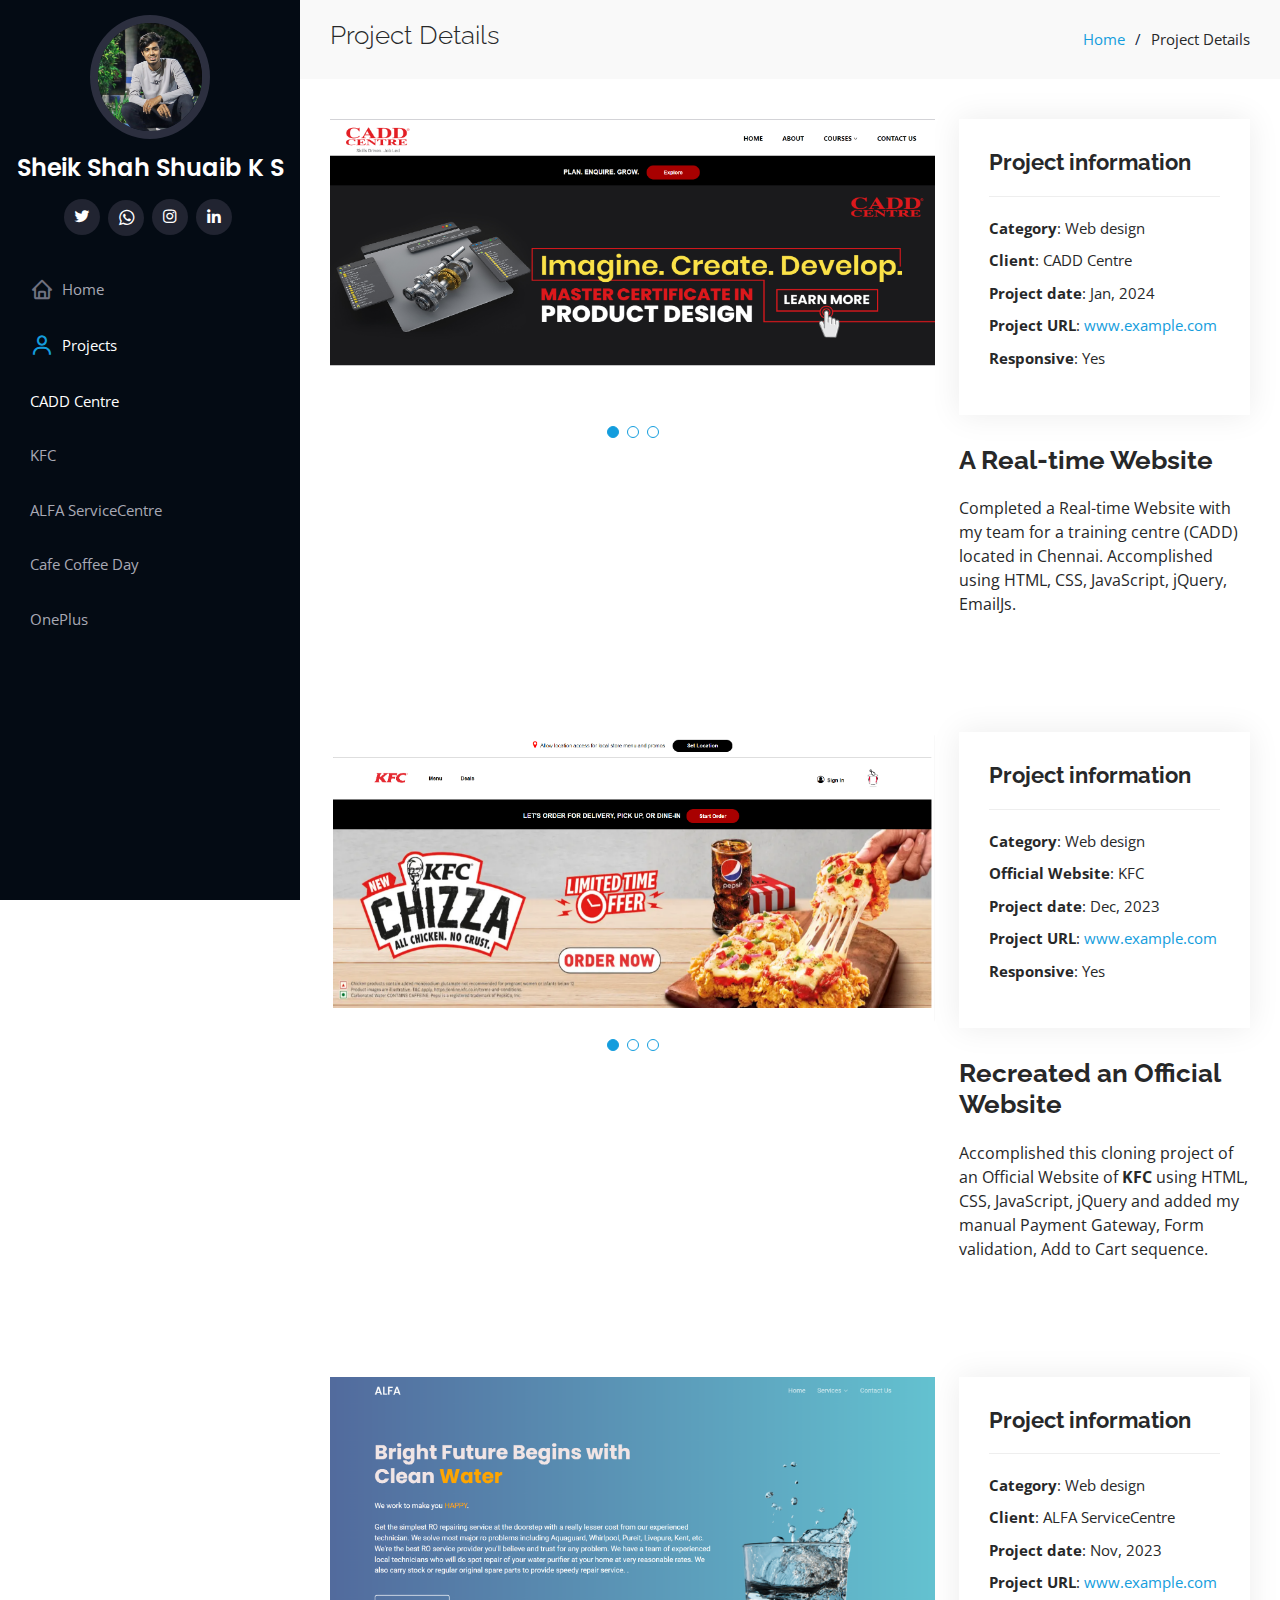
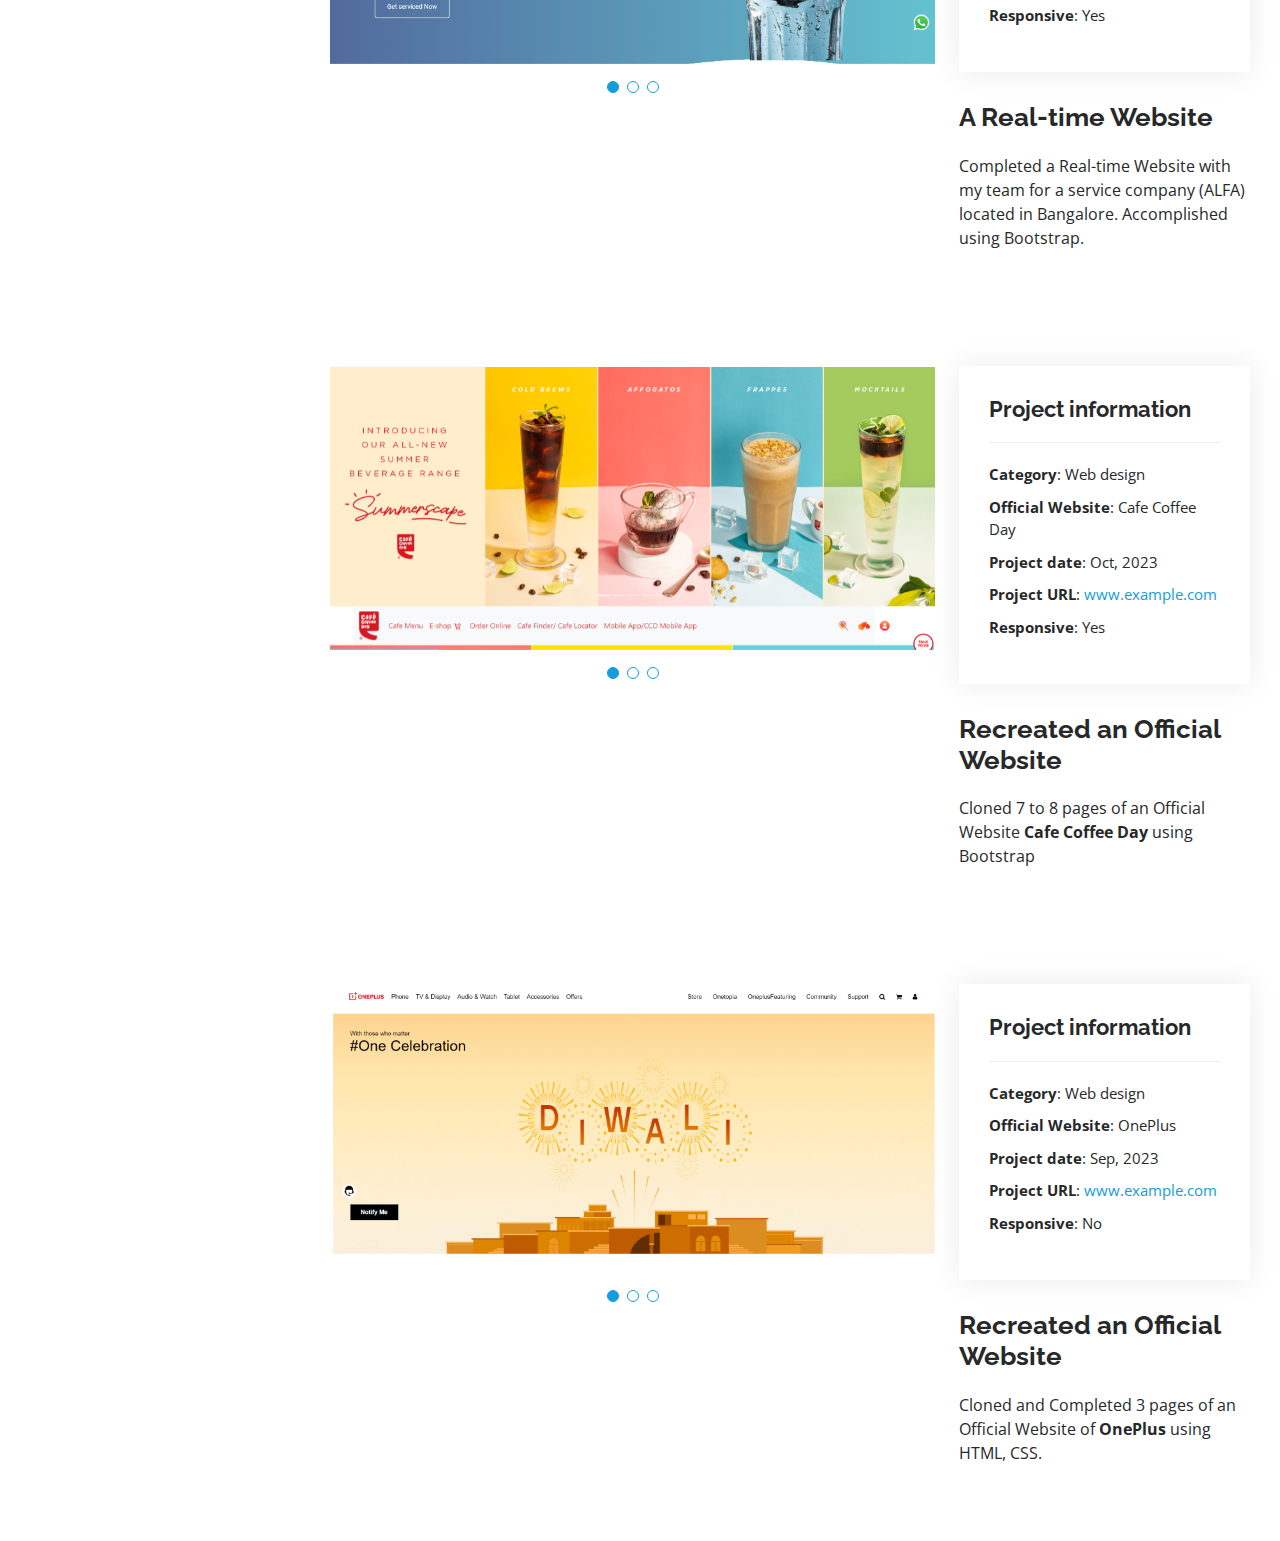
==== project-details.html @ ec0ab6f7 "portfolio 1" ====
<!DOCTYPE html>
<html lang="en">

<head>
  <meta charset="utf-8">
  <meta content="width=device-width, initial-scale=1.0" name="viewport">

  <title>Sheik Portfolio | Project Details</title>
  <meta content="" name="description">
  <meta content="" name="keywords">

  <!-- Favicons -->
  <link href="assets/img/favicon.png" rel="icon">
  <link href="assets/img/apple-touch-icon.png" rel="apple-touch-icon">
  <link rel="stylesheet" href="https://cdnjs.cloudflare.com/ajax/libs/font-awesome/4.7.0/css/font-awesome.min.css">

  <!-- Google Fonts -->
  <link href="https://fonts.googleapis.com/css?family=Open+Sans:300,300i,400,400i,600,600i,700,700i|Raleway:300,300i,400,400i,500,500i,600,600i,700,700i|Poppins:300,300i,400,400i,500,500i,600,600i,700,700i" rel="stylesheet">

  <!-- Vendor CSS Files -->
  <link href="assets/vendor/aos/aos.css" rel="stylesheet">
  <link href="assets/vendor/bootstrap/css/bootstrap.min.css" rel="stylesheet">
  <link href="assets/vendor/bootstrap-icons/bootstrap-icons.css" rel="stylesheet">
  <link href="assets/vendor/boxicons/css/boxicons.min.css" rel="stylesheet">
  <link href="assets/vendor/glightbox/css/glightbox.min.css" rel="stylesheet">
  <link href="assets/vendor/swiper/swiper-bundle.min.css" rel="stylesheet">

  <!-- Template Main CSS File -->
  <link href="assets/css/style.css" rel="stylesheet">

</head>

<body>

  <!-- ======= Mobile nav toggle button ======= -->
  <i class="bi bi-list mobile-nav-toggle d-xl-none"></i>

  <!-- ======= Header ======= -->
  <header id="header">
    <div class="d-flex flex-column">

      <div class="profile">
        <img src="assets/img/img3.jpg" alt="" class="img-fluid rounded-circle">
        <h1 class="text-light"><a href="index.html">Sheik Shah Shuaib K S</a></h1>
        <div class="social-links mt-3 text-center">
          <a href="https://twitter.com/_Shu_aib_" class="twitter"><i class="bx bxl-twitter"></i></a>
          <a href="https://wa.me/918608338833" class="phone"><i class="fa fa-whatsapp" aria-hidden="true"></i></a>
          <a href="https://www.instagram.com/_.sheikkk._/" class="instagram"><i class="bx bxl-instagram"></i></a>
          <a href="https://www.linkedin.com/in/sheik-shah-shuaib-k-s-32a765255/" class="linkedin"><i class="bx bxl-linkedin"></i></a>
        </div>
      </div>

      <nav id="navbar" class="nav-menu navbar">
        <ul>
          <li><a href="index.html" class="nav-link scrollto"><i class="bx bx-home"></i> <span>Home</span></a></li>
          <li><a href="#" class="nav-link scrollto active"><i class="bx bx-user"></i> <span>Projects</span></a></li>
          <li><a href="#portfolio-details0" class="nav-link scrollto"><span>CADD Centre</span></a></li>
          <li><a href="#portfolio-details1" class="nav-link scrollto"><span>KFC</span></a></li>
          <li><a href="#portfolio-details2" class="nav-link scrollto"><span>ALFA ServiceCentre</span></a></li>
          <li><a href="#portfolio-details4" class="nav-link scrollto"><span>Cafe Coffee Day</span></a></li>
          <li><a href="#portfolio-details3" class="nav-link scrollto"><span>OnePlus</span></a></li>
        </ul>
      </nav><!-- .nav-menu -->
    </div>
  </header><!-- End Header -->

  <main id="main">

    <!-- ======= Breadcrumbs ======= -->
    <section id="breadcrumbs" class="breadcrumbs">
      <div class="container">

        <div class="d-flex justify-content-between align-items-center">
          <h2>Project Details</h2>
          <ol>
            <li><a href="index.html">Home</a></li>
            <li>Project Details</li>
          </ol>
        </div>

      </div>
    </section><!-- End Breadcrumbs -->

    <!-- ======= CADD Centre Section ======= -->
    <section id="portfolio-details0" class="portfolio-details">
      <div class="container">

        <div class="row gy-4">

          <div class="col-lg-8">
            <div class="portfolio-details-slider swiper">
              <div class="swiper-wrapper align-items-center">

                <div class="swiper-slide">
                  <img src="assets/img/portfolio/portfoliodetails/cadd1.png" alt="">
                </div>

                <div class="swiper-slide">
                  <img src="assets/img/portfolio/portfoliodetails/cadd2.png" alt="">
                </div>

                <div class="swiper-slide">
                  <img src="assets/img/portfolio/portfoliodetails/cadd3.png" alt="">
                </div>

              </div>
              <div class="swiper-pagination"></div>
            </div>
          </div>

          <div class="col-lg-4">
            <div class="portfolio-info">
              <h3>Project information</h3>
              <ul>
                <li><strong>Category</strong>: Web design</li>
                <li><strong>Client</strong>: CADD Centre</li>
                <li><strong>Project date</strong>: Jan, 2024</li>
                <li><strong>Project URL</strong>: <a href="#">www.example.com</a></li>
                <li><strong>Responsive</strong>: Yes</li>
              </ul>
            </div>
            <div class="portfolio-description">
              <h2>A Real-time Website</h2>
              <p>
                Completed a Real-time Website with my team for a training centre (CADD) located in Chennai. Accomplished using HTML, CSS, JavaScript, jQuery, EmailJs.
              </p>
            </div>
          </div>

        </div>

      </div>
    </section><!-- End CADD Centre Section -->

    <!-- ======= KFC Section ======= -->
    <section id="portfolio-details1" class="portfolio-details">
      <div class="container">

        <div class="row gy-4">

          <div class="col-lg-8">
            <div class="portfolio-details-slider swiper">
              <div class="swiper-wrapper align-items-center">

                <div class="swiper-slide">
                  <img src="assets/img/portfolio/portfoliodetails/kfc1.png" alt="">
                </div>

                <div class="swiper-slide">
                  <img src="assets/img/portfolio/portfoliodetails/kfc2.png" alt="">
                </div>

                <div class="swiper-slide">
                  <img src="assets/img/portfolio/portfoliodetails/kfc3.png" alt="">
                </div>

              </div>
              <div class="swiper-pagination"></div>
            </div>
          </div>

          <div class="col-lg-4">
            <div class="portfolio-info">
              <h3>Project information</h3>
              <ul>
                <li><strong>Category</strong>: Web design</li>
                <li><strong>Official Website</strong>: KFC</li>
                <li><strong>Project date</strong>: Dec, 2023</li>
                <li><strong>Project URL</strong>: <a href="#">www.example.com</a></li>
                <li><strong>Responsive</strong>: Yes</li>
              </ul>
            </div>
            <div class="portfolio-description">
              <h2>Recreated an Official Website</h2>
              <p>
                Accomplished this cloning project of an Official Website of <strong>KFC</strong> using HTML, CSS, JavaScript, jQuery and added my manual Payment Gateway, Form validation, Add to Cart sequence.
              </p>
            </div>
          </div>

        </div>

      </div>
    </section><!-- KFC Section -->

    <!-- ======= ALFA Section ======= -->
    <section id="portfolio-details2" class="portfolio-details">
      <div class="container">

        <div class="row gy-4">

          <div class="col-lg-8">
            <div class="portfolio-details-slider swiper">
              <div class="swiper-wrapper align-items-center">

                <div class="swiper-slide">
                  <img src="assets/img/portfolio/portfoliodetails/alfa1.png" alt="">
                </div>

                <div class="swiper-slide">
                  <img src="assets/img/portfolio/portfoliodetails/alfa2.png" alt="">
                </div>

                <div class="swiper-slide">
                  <img src="assets/img/portfolio/portfoliodetails/alfa3.png" alt="">
                </div>

              </div>
              <div class="swiper-pagination"></div>
            </div>
          </div>

          <div class="col-lg-4">
            <div class="portfolio-info">
              <h3>Project information</h3>
              <ul>
                <li><strong>Category</strong>: Web design</li>
                <li><strong>Client</strong>: ALFA ServiceCentre</li>
                <li><strong>Project date</strong>: Nov, 2023</li>
                <li><strong>Project URL</strong>: <a href="#">www.example.com</a></li>
                <li><strong>Responsive</strong>: Yes</li>
              </ul>
            </div>
            <div class="portfolio-description">
              <h2>A Real-time Website</h2>
              <p>
                Completed a Real-time Website with my team for a service company (ALFA) located in Bangalore. Accomplished using Bootstrap.
              </p>
            </div>
          </div>

        </div>

      </div>
    </section><!-- End ALFA Section -->

    <!-- ======= Cafe Coffee Day Section ======= -->
    <section id="portfolio-details4" class="portfolio-details">
      <div class="container">

        <div class="row gy-4">

          <div class="col-lg-8">
            <div class="portfolio-details-slider swiper">
              <div class="swiper-wrapper align-items-center">

                <div class="swiper-slide">
                  <img src="assets/img/portfolio/portfoliodetails/ccd1.png" alt="">
                </div>

                <div class="swiper-slide">
                  <img src="assets/img/portfolio/portfoliodetails/ccd2.png" alt="">
                </div>

                <div class="swiper-slide">
                  <img src="assets/img/portfolio/portfoliodetails/ccd3.png" alt="">
                </div>

              </div>
              <div class="swiper-pagination"></div>
            </div>
          </div>

          <div class="col-lg-4">
            <div class="portfolio-info">
              <h3>Project information</h3>
              <ul>
                <li><strong>Category</strong>: Web design</li>
                <li><strong>Official Website</strong>: Cafe Coffee Day</li>
                <li><strong>Project date</strong>: Oct, 2023</li>
                <li><strong>Project URL</strong>: <a href="#">www.example.com</a></li>
                <li><strong>Responsive</strong>: Yes</li>
              </ul>
            </div>
            <div class="portfolio-description">
              <h2>Recreated an Official Website</h2>
              <p>
                Cloned 7 to 8 pages of an Official Website <strong>Cafe Coffee Day</strong> using Bootstrap
              </p>
            </div>
          </div>

        </div>

      </div>
    </section><!-- End Cafe Coffee Day Section -->

    <!-- ======= OnePlus Section ======= -->
    <section id="portfolio-details3" class="portfolio-details">
      <div class="container">

        <div class="row gy-4">

          <div class="col-lg-8">
            <div class="portfolio-details-slider swiper">
              <div class="swiper-wrapper align-items-center">

                <div class="swiper-slide">
                  <img src="assets/img/portfolio/portfoliodetails/oneplus1.png" alt="">
                </div>

                <div class="swiper-slide">
                  <img src="assets/img/portfolio/portfoliodetails/oneplus2.png" alt="">
                </div>

                <div class="swiper-slide">
                  <img src="assets/img/portfolio/portfoliodetails/oneplus3.png" alt="">
                </div>

              </div>
              <div class="swiper-pagination"></div>
            </div>
          </div>

          <div class="col-lg-4">
            <div class="portfolio-info">
              <h3>Project information</h3>
              <ul>
                <li><strong>Category</strong>: Web design</li>
                <li><strong>Official Website</strong>: OnePlus</li>
                <li><strong>Project date</strong>: Sep, 2023</li>
                <li><strong>Project URL</strong>: <a href="#">www.example.com</a></li>
                <li><strong>Responsive</strong>: No</li>
              </ul>
            </div>
            <div class="portfolio-description">
              <h2>Recreated an Official Website</h2>
              <p>
                Cloned and Completed 3 pages of an Official Website of <strong>OnePlus</strong> using HTML, CSS.
              </p>
            </div>
          </div>

        </div>

      </div>
    </section><!-- End OnePlus Section -->
    
  </main><!-- End #main -->

  <!-- ======= Footer ======= -->
  <footer id="footer">
    <div class="container">
      <!-- <div class="copyright">
        &copy; Copyright <strong><span>Portfolio</span></strong>
      </div> -->
    </div>
  </footer><!-- End  Footer -->

  <a href="#" class="back-to-top d-flex align-items-center justify-content-center"><i class="bi bi-arrow-up-short"></i></a>

  <!-- Vendor JS Files -->
  <script src="assets/vendor/purecounter/purecounter_vanilla.js"></script>
  <script src="assets/vendor/aos/aos.js"></script>
  <script src="assets/vendor/bootstrap/js/bootstrap.bundle.min.js"></script>
  <script src="assets/vendor/glightbox/js/glightbox.min.js"></script>
  <script src="assets/vendor/isotope-layout/isotope.pkgd.min.js"></script>
  <script src="assets/vendor/swiper/swiper-bundle.min.js"></script>
  <script src="assets/vendor/typed.js/typed.umd.js"></script>
  <script src="assets/vendor/waypoints/noframework.waypoints.js"></script>
  <script src="assets/vendor/php-email-form/validate.js"></script>

  <!-- Template Main JS File -->
  <script src="assets/js/main.js"></script>

</body>

</html>
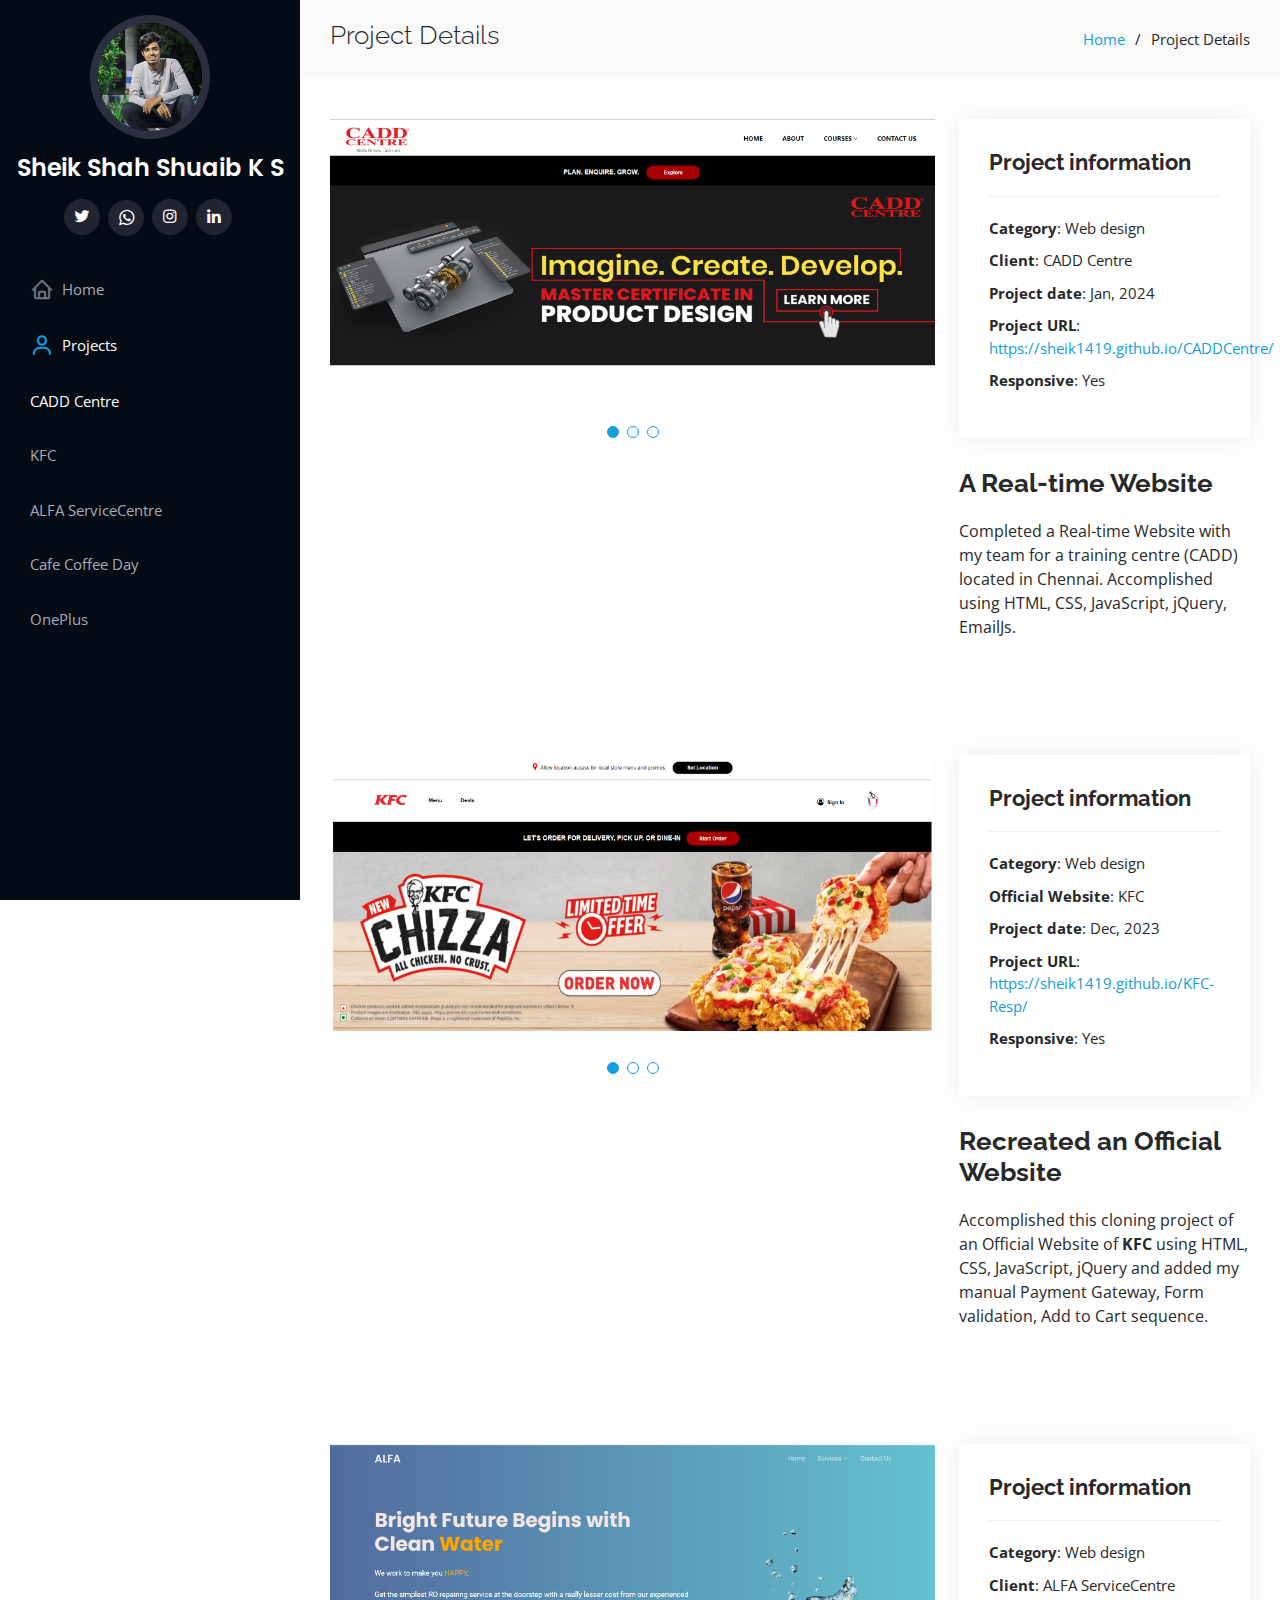
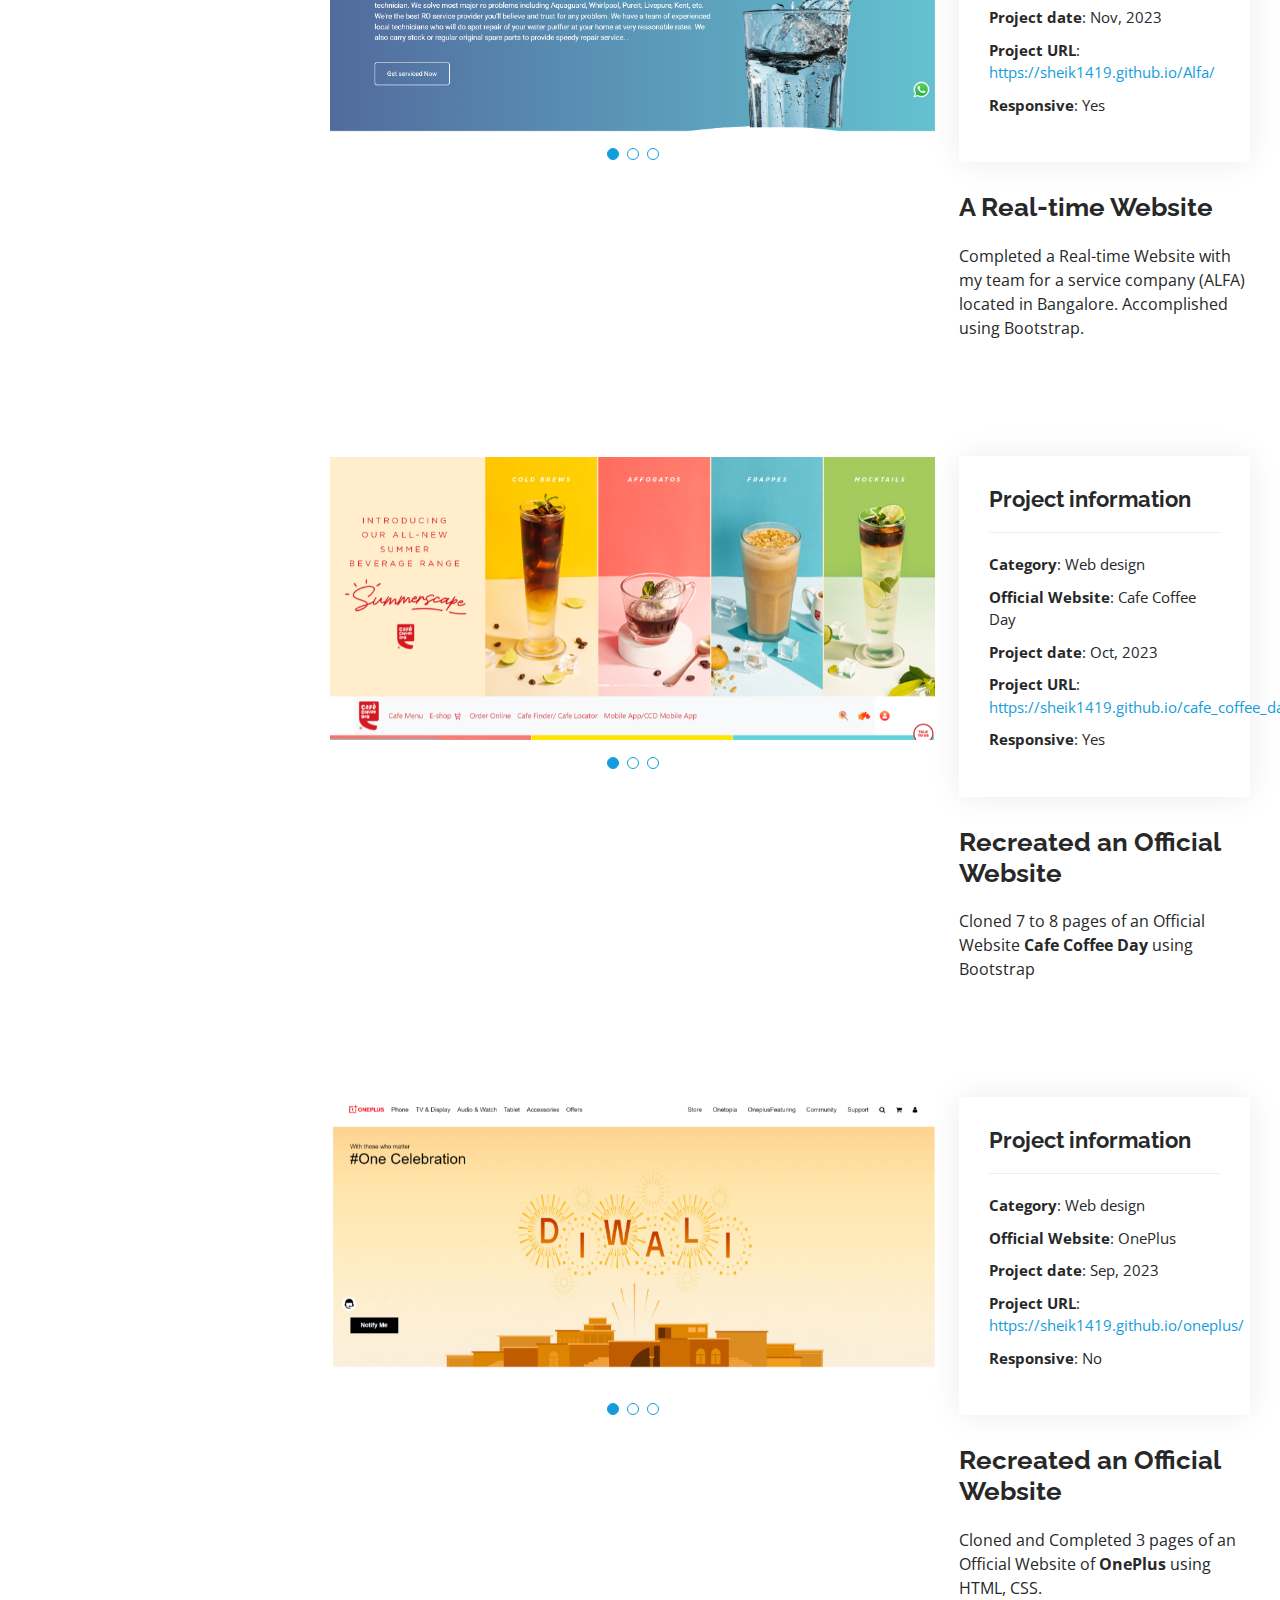
==== commit d315caec: "project-details" ====
--- a/project-details.html
+++ b/project-details.html
@@ -115,7 +115,7 @@
                 <li><strong>Category</strong>: Web design</li>
                 <li><strong>Client</strong>: CADD Centre</li>
                 <li><strong>Project date</strong>: Jan, 2024</li>
-                <li><strong>Project URL</strong>: <a href="#">www.example.com</a></li>
+                <li><strong>Project URL</strong>: <a href="https://sheik1419.github.io/CADDCentre/">https://sheik1419.github.io/CADDCentre/</a></li>
                 <li><strong>Responsive</strong>: Yes</li>
               </ul>
             </div>
@@ -166,7 +166,7 @@
                 <li><strong>Category</strong>: Web design</li>
                 <li><strong>Official Website</strong>: KFC</li>
                 <li><strong>Project date</strong>: Dec, 2023</li>
-                <li><strong>Project URL</strong>: <a href="#">www.example.com</a></li>
+                <li><strong>Project URL</strong>: <a href="https://sheik1419.github.io/KFC-Resp/">https://sheik1419.github.io/KFC-Resp/</a></li>
                 <li><strong>Responsive</strong>: Yes</li>
               </ul>
             </div>
@@ -217,7 +217,7 @@
                 <li><strong>Category</strong>: Web design</li>
                 <li><strong>Client</strong>: ALFA ServiceCentre</li>
                 <li><strong>Project date</strong>: Nov, 2023</li>
-                <li><strong>Project URL</strong>: <a href="#">www.example.com</a></li>
+                <li><strong>Project URL</strong>: <a href="https://sheik1419.github.io/Alfa/">https://sheik1419.github.io/Alfa/</a></li>
                 <li><strong>Responsive</strong>: Yes</li>
               </ul>
             </div>
@@ -268,7 +268,7 @@
                 <li><strong>Category</strong>: Web design</li>
                 <li><strong>Official Website</strong>: Cafe Coffee Day</li>
                 <li><strong>Project date</strong>: Oct, 2023</li>
-                <li><strong>Project URL</strong>: <a href="#">www.example.com</a></li>
+                <li><strong>Project URL</strong>: <a href="https://sheik1419.github.io/cafe_coffee_day/">https://sheik1419.github.io/cafe_coffee_day/</a></li>
                 <li><strong>Responsive</strong>: Yes</li>
               </ul>
             </div>
@@ -319,7 +319,7 @@
                 <li><strong>Category</strong>: Web design</li>
                 <li><strong>Official Website</strong>: OnePlus</li>
                 <li><strong>Project date</strong>: Sep, 2023</li>
-                <li><strong>Project URL</strong>: <a href="#">www.example.com</a></li>
+                <li><strong>Project URL</strong>: <a href="https://sheik1419.github.io/oneplus/">https://sheik1419.github.io/oneplus/</a></li>
                 <li><strong>Responsive</strong>: No</li>
               </ul>
             </div>
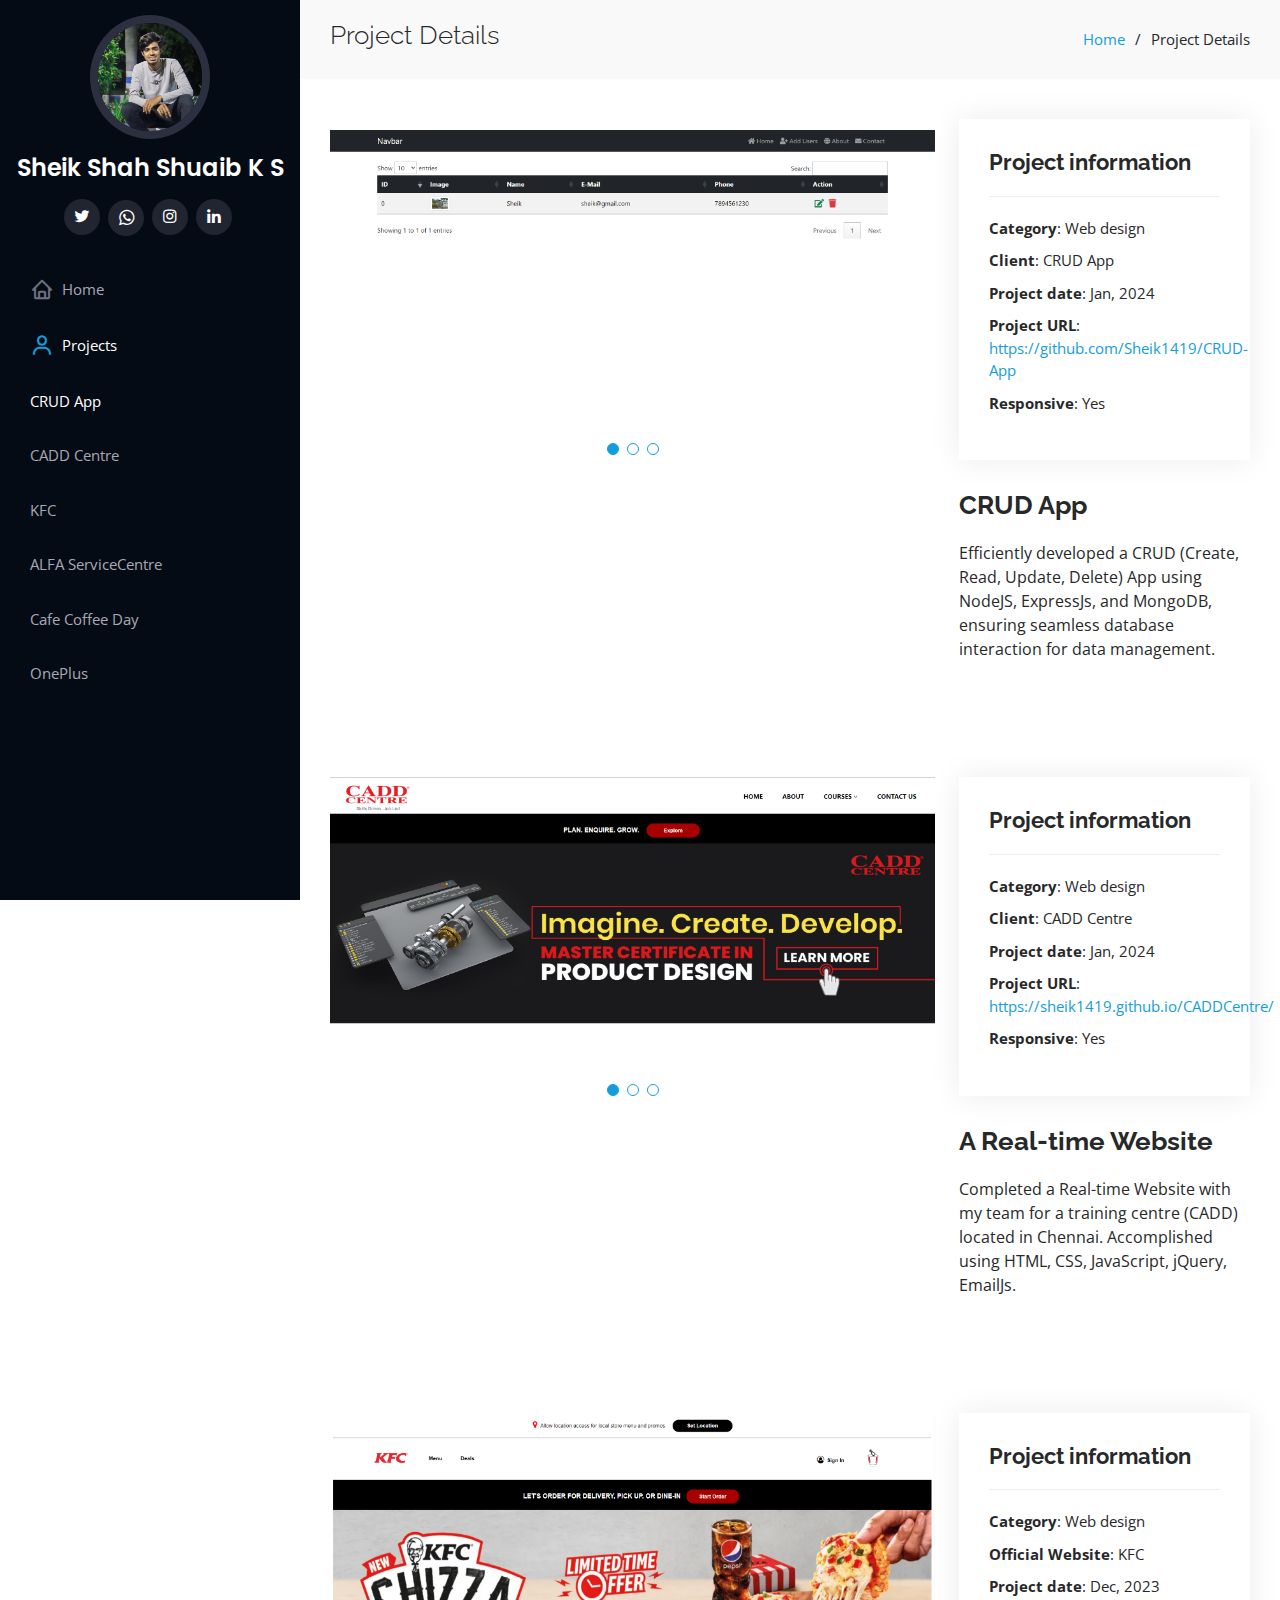
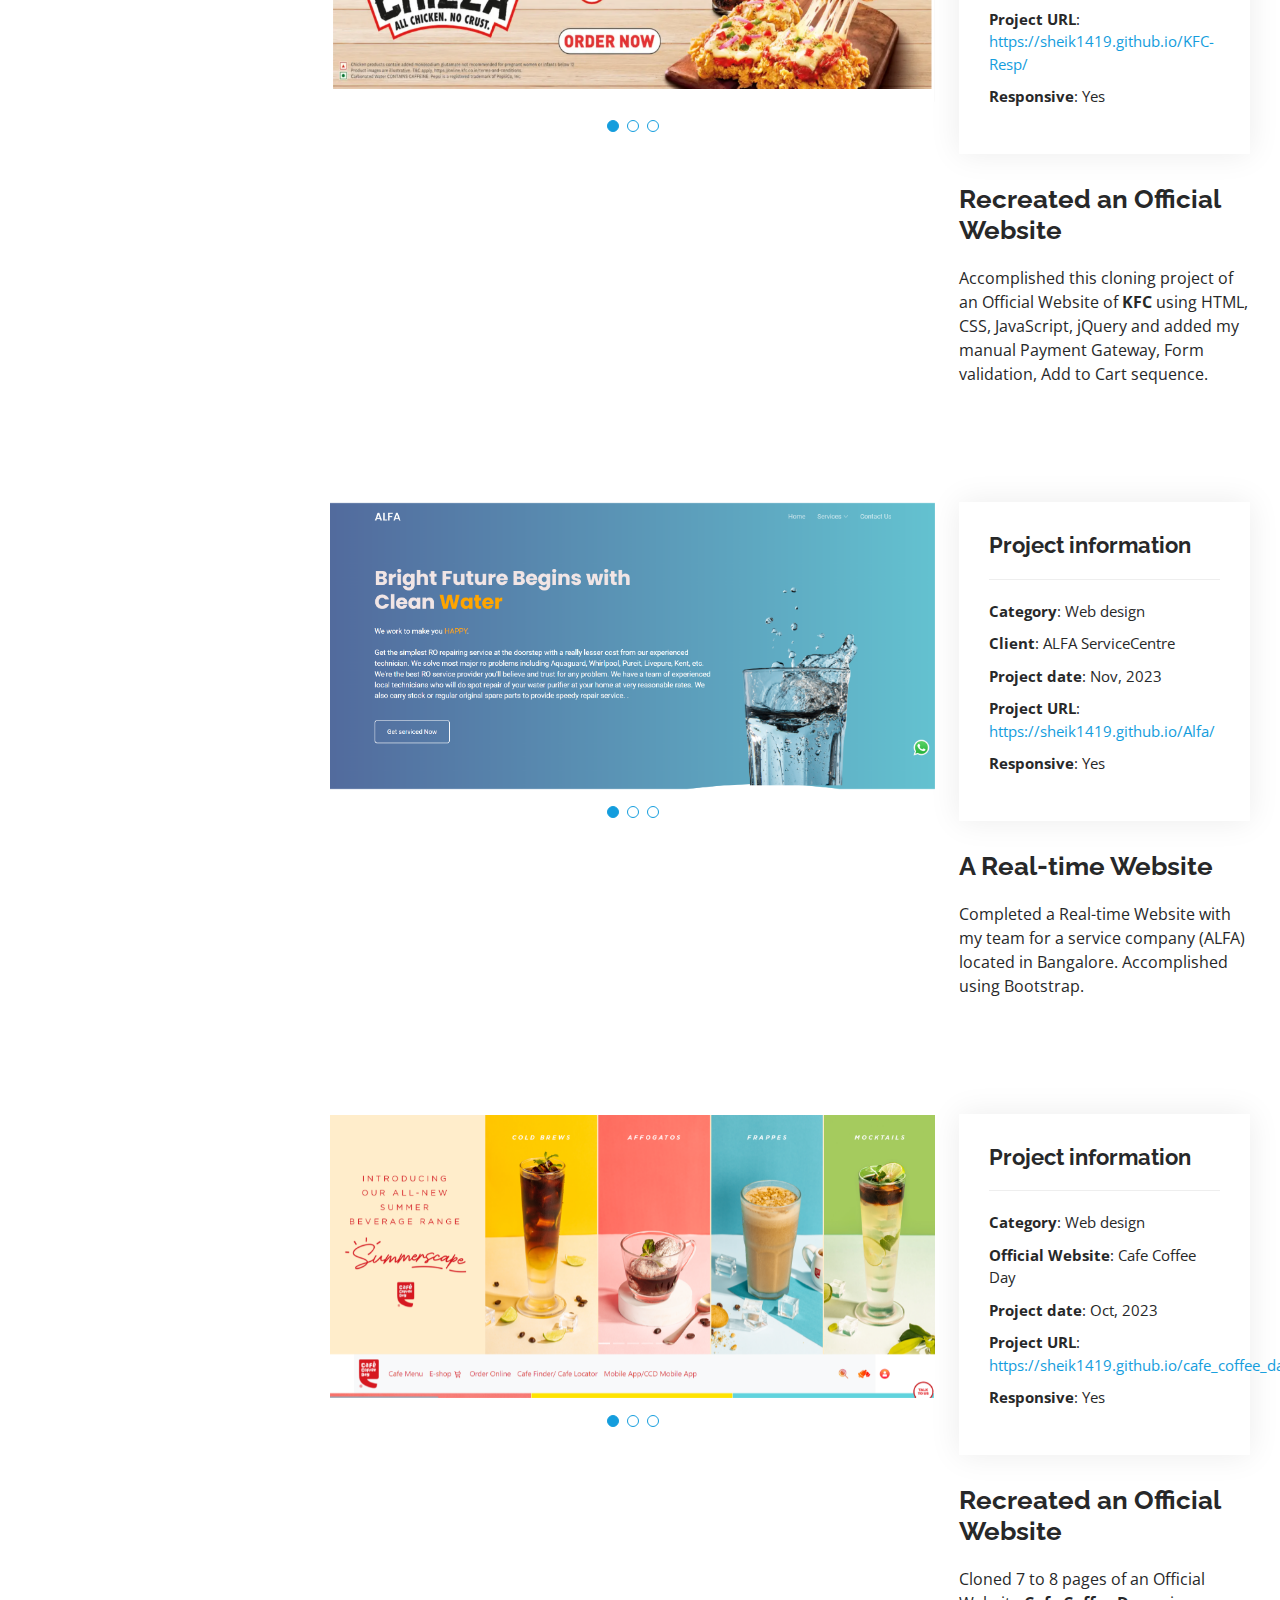
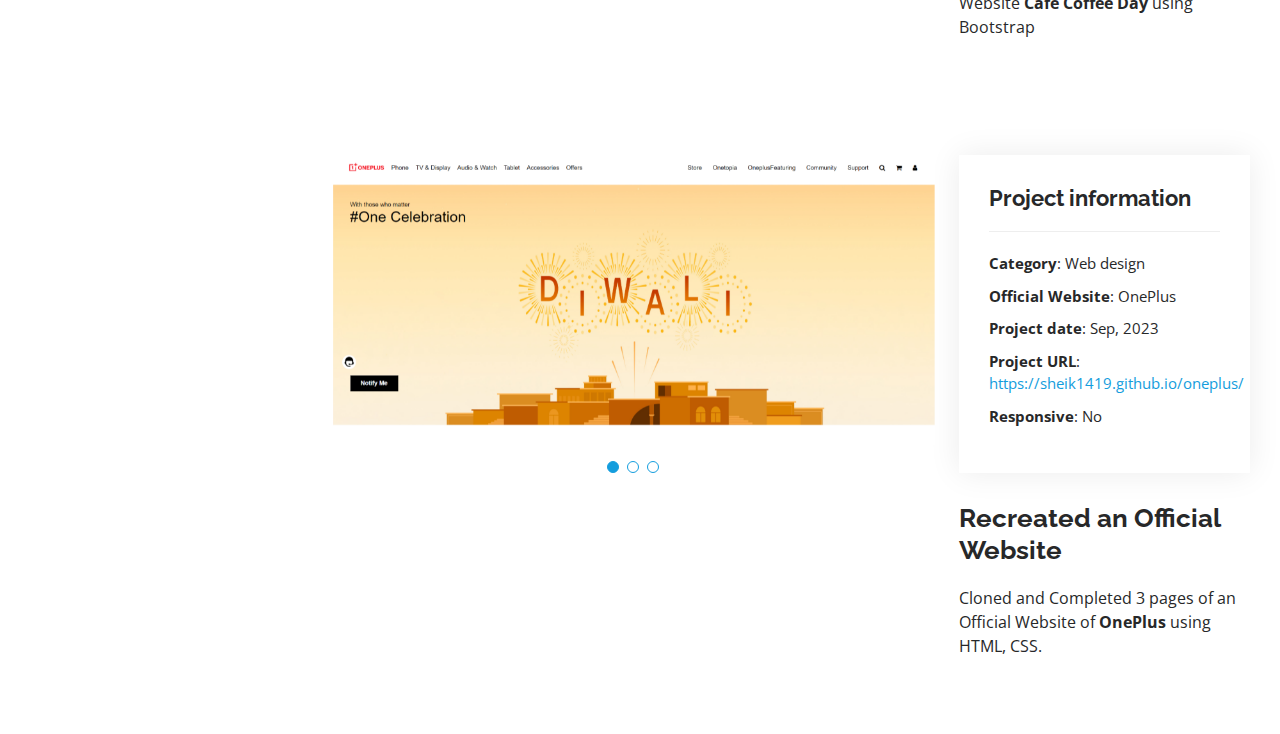
==== commit 94406c06: "portfolio" ====
--- a/project-details.html
+++ b/project-details.html
@@ -54,6 +54,7 @@
         <ul>
           <li><a href="index.html" class="nav-link scrollto"><i class="bx bx-home"></i> <span>Home</span></a></li>
           <li><a href="#" class="nav-link scrollto active"><i class="bx bx-user"></i> <span>Projects</span></a></li>
+          <li><a href="#portfolio-details-1" class="nav-link scrollto"><span>CRUD App</span></a></li>
           <li><a href="#portfolio-details0" class="nav-link scrollto"><span>CADD Centre</span></a></li>
           <li><a href="#portfolio-details1" class="nav-link scrollto"><span>KFC</span></a></li>
           <li><a href="#portfolio-details2" class="nav-link scrollto"><span>ALFA ServiceCentre</span></a></li>
@@ -80,6 +81,58 @@
 
       </div>
     </section><!-- End Breadcrumbs -->
+
+
+    <!-- ======= CRUD App Section ======= -->
+    <section id="portfolio-details-1" class="portfolio-details">
+      <div class="container">
+
+        <div class="row gy-4">
+
+          <div class="col-lg-8">
+            <div class="portfolio-details-slider swiper">
+              <div class="swiper-wrapper align-items-center">
+
+                <div class="swiper-slide">
+                  <img src="assets/img/portfolio/portfoliodetails/crud1.png" alt="">
+                </div>
+
+                <div class="swiper-slide">
+                  <img src="assets/img/portfolio/portfoliodetails/crud2.png" alt="">
+                </div>
+
+                <div class="swiper-slide">
+                  <img src="assets/img/portfolio/portfoliodetails/crud3.png" alt="">
+                </div>
+
+              </div>
+              <div class="swiper-pagination"></div>
+            </div>
+          </div>
+
+          <div class="col-lg-4">
+            <div class="portfolio-info">
+              <h3>Project information</h3>
+              <ul>
+                <li><strong>Category</strong>: Web design</li>
+                <li><strong>Client</strong>: CRUD App</li>
+                <li><strong>Project date</strong>: Jan, 2024</li>
+                <li><strong>Project URL</strong>: <a href="https://github.com/Sheik1419/CRUD-App">https://github.com/Sheik1419/CRUD-App</a></li>
+                <li><strong>Responsive</strong>: Yes</li>
+              </ul>
+            </div>
+            <div class="portfolio-description">
+              <h2>CRUD App</h2>
+              <p>
+                Efficiently developed a CRUD (Create, Read, Update, Delete) App using NodeJS, ExpressJs, and MongoDB, ensuring seamless database interaction for data management.
+              </p>
+            </div>
+          </div>
+
+        </div>
+
+      </div>
+    </section><!-- End CADD Centre Section -->
 
     <!-- ======= CADD Centre Section ======= -->
     <section id="portfolio-details0" class="portfolio-details">
